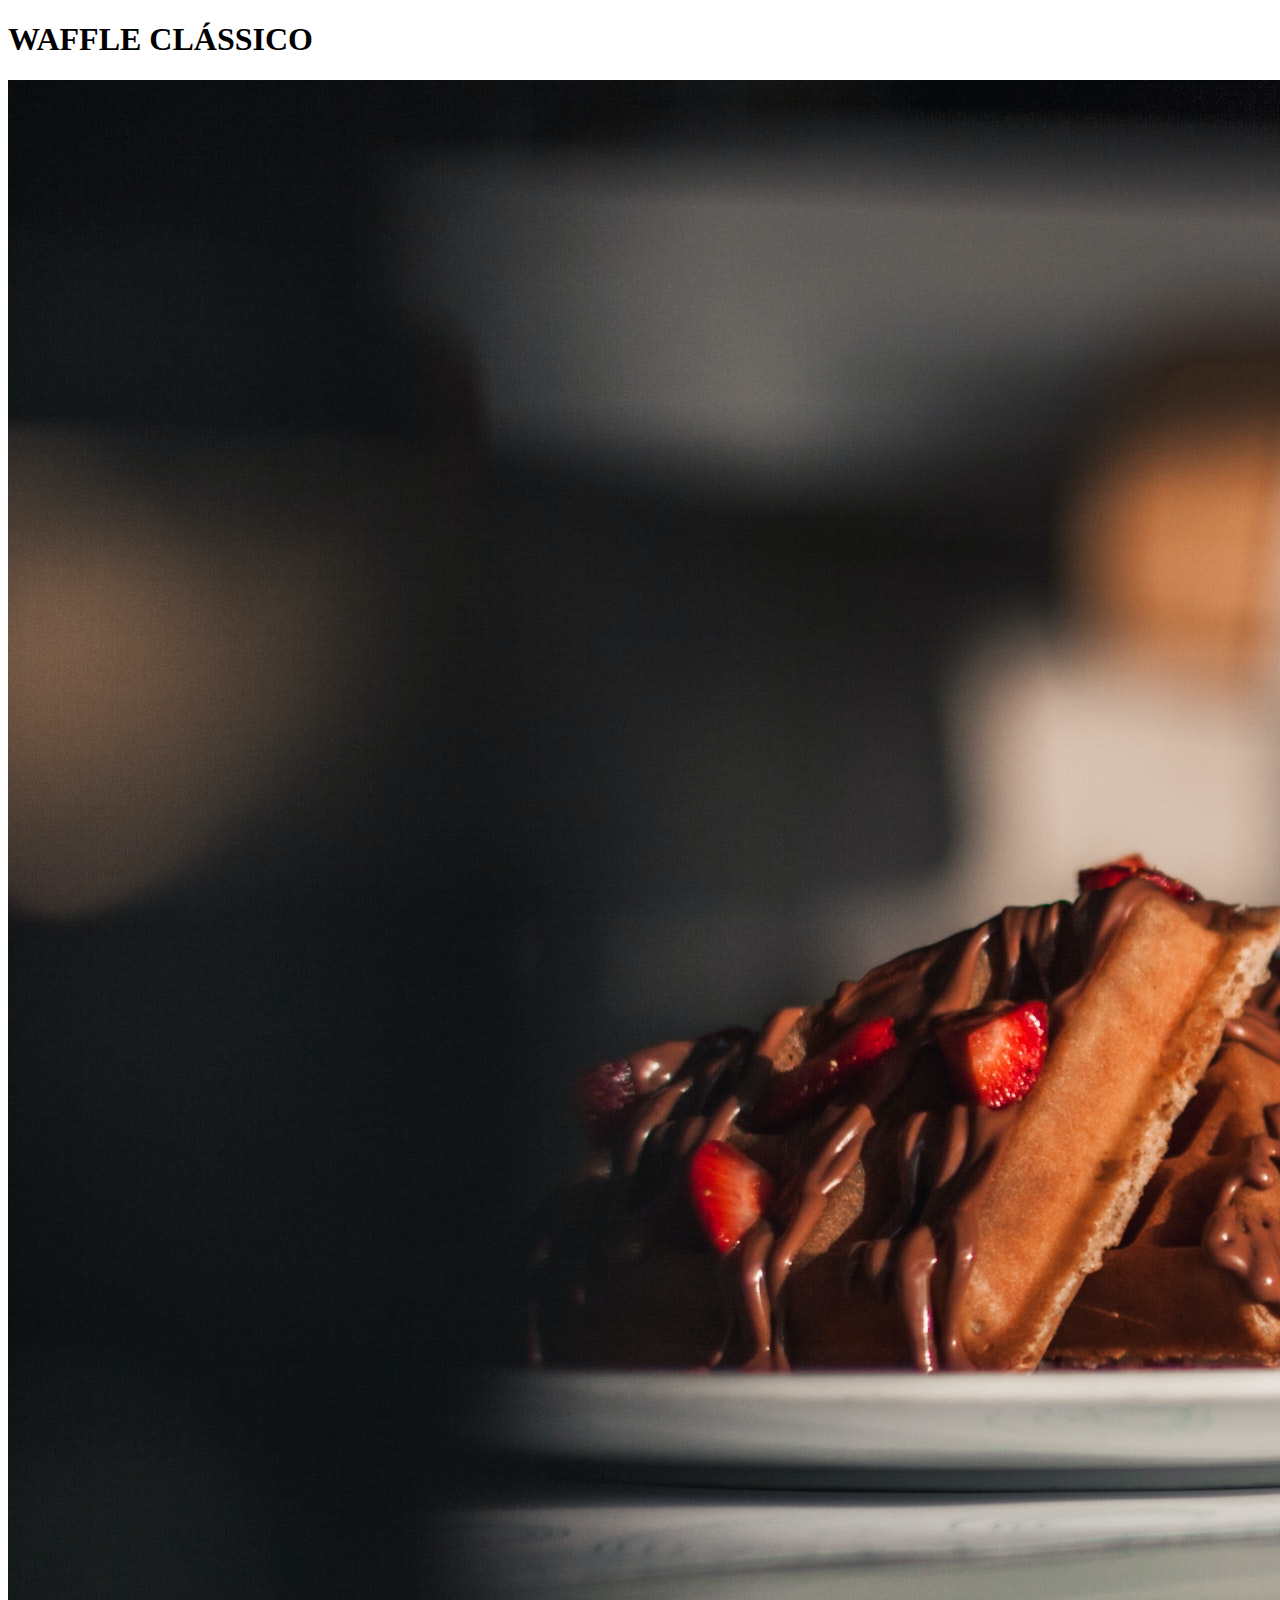
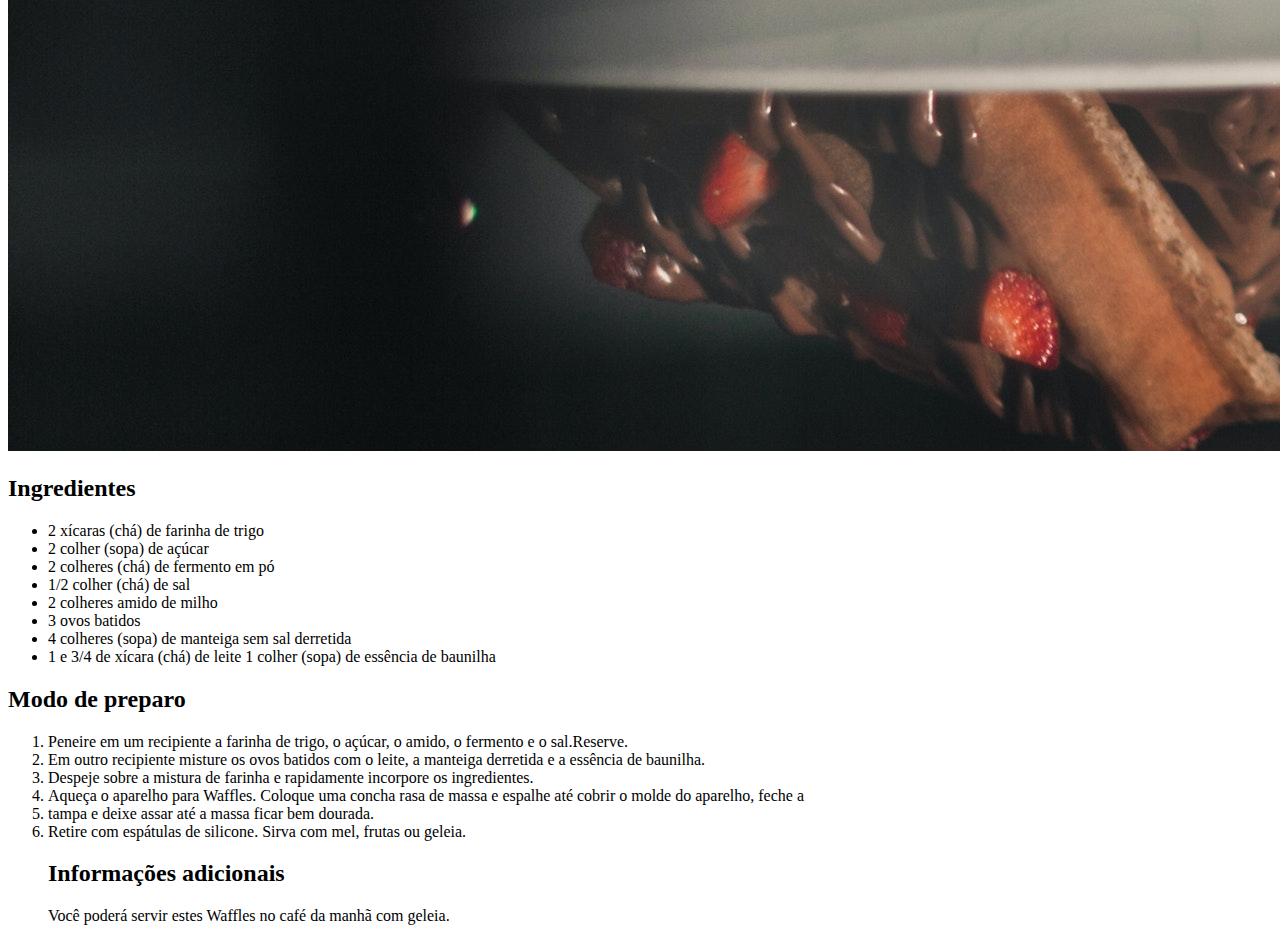
==== index2.html @ f30789c5 "projeto-02" ====
<!DOCTYPE html>
<html lang="en">
<head>
    <meta charset="UTF-8">
    <meta name="viewport" content="width=device-width, initial-scale=1.0">
    <title>Document</title>
    <link rel="stylesheet" href="css/style.css">
</head>
<body>
    
    <h1>WAFFLE CLÁSSICO</h1>
    <img src="pexels-nikolaos-dimou-1250289.jpg" alt="">
    <h2>Ingredientes</h2>
    <ul>
        <li>2 xícaras (chá) de farinha de trigo
        </li>
        <li>2 colher (sopa) de açúcar
        </li>
        <li>2 colheres (chá) de fermento em pó
        </li>
        <li>1/2 colher (chá) de sal
        </li>
        <li>2 colheres amido de milho
        </li>
        <li>3 ovos batidos
        </li>
        <li>4 colheres (sopa) de manteiga sem sal derretida</li>
        <li>1 e 3/4 de xícara (chá) de leite 1 colher (sopa) de essência de baunilha</li>
    </ul>
    <h2>Modo de preparo</h2>
    <ol>
        <li>Peneire em um recipiente a farinha de trigo, o açúcar, o amido, o fermento e o sal.Reserve.</li>
        <li>Em outro recipiente misture os ovos batidos com o leite, a manteiga derretida e a essência de baunilha.</li>
        <li>Despeje sobre a mistura de farinha e rapidamente incorpore os ingredientes.
        </li>
        <li>Aqueça o aparelho para Waffles. Coloque uma concha rasa de massa e espalhe até cobrir o molde do aparelho, feche a </li>
        <li>tampa e deixe assar até a massa ficar bem dourada.</li>
        <li>Retire com espátulas de silicone. Sirva com mel, frutas ou geleia.
        </li>
        <h2>Informações adicionais
        </h2>
        <p>Você poderá servir estes Waffles no café da manhã com geleia.

        </p>
        
    </ol>

</body>
</html>
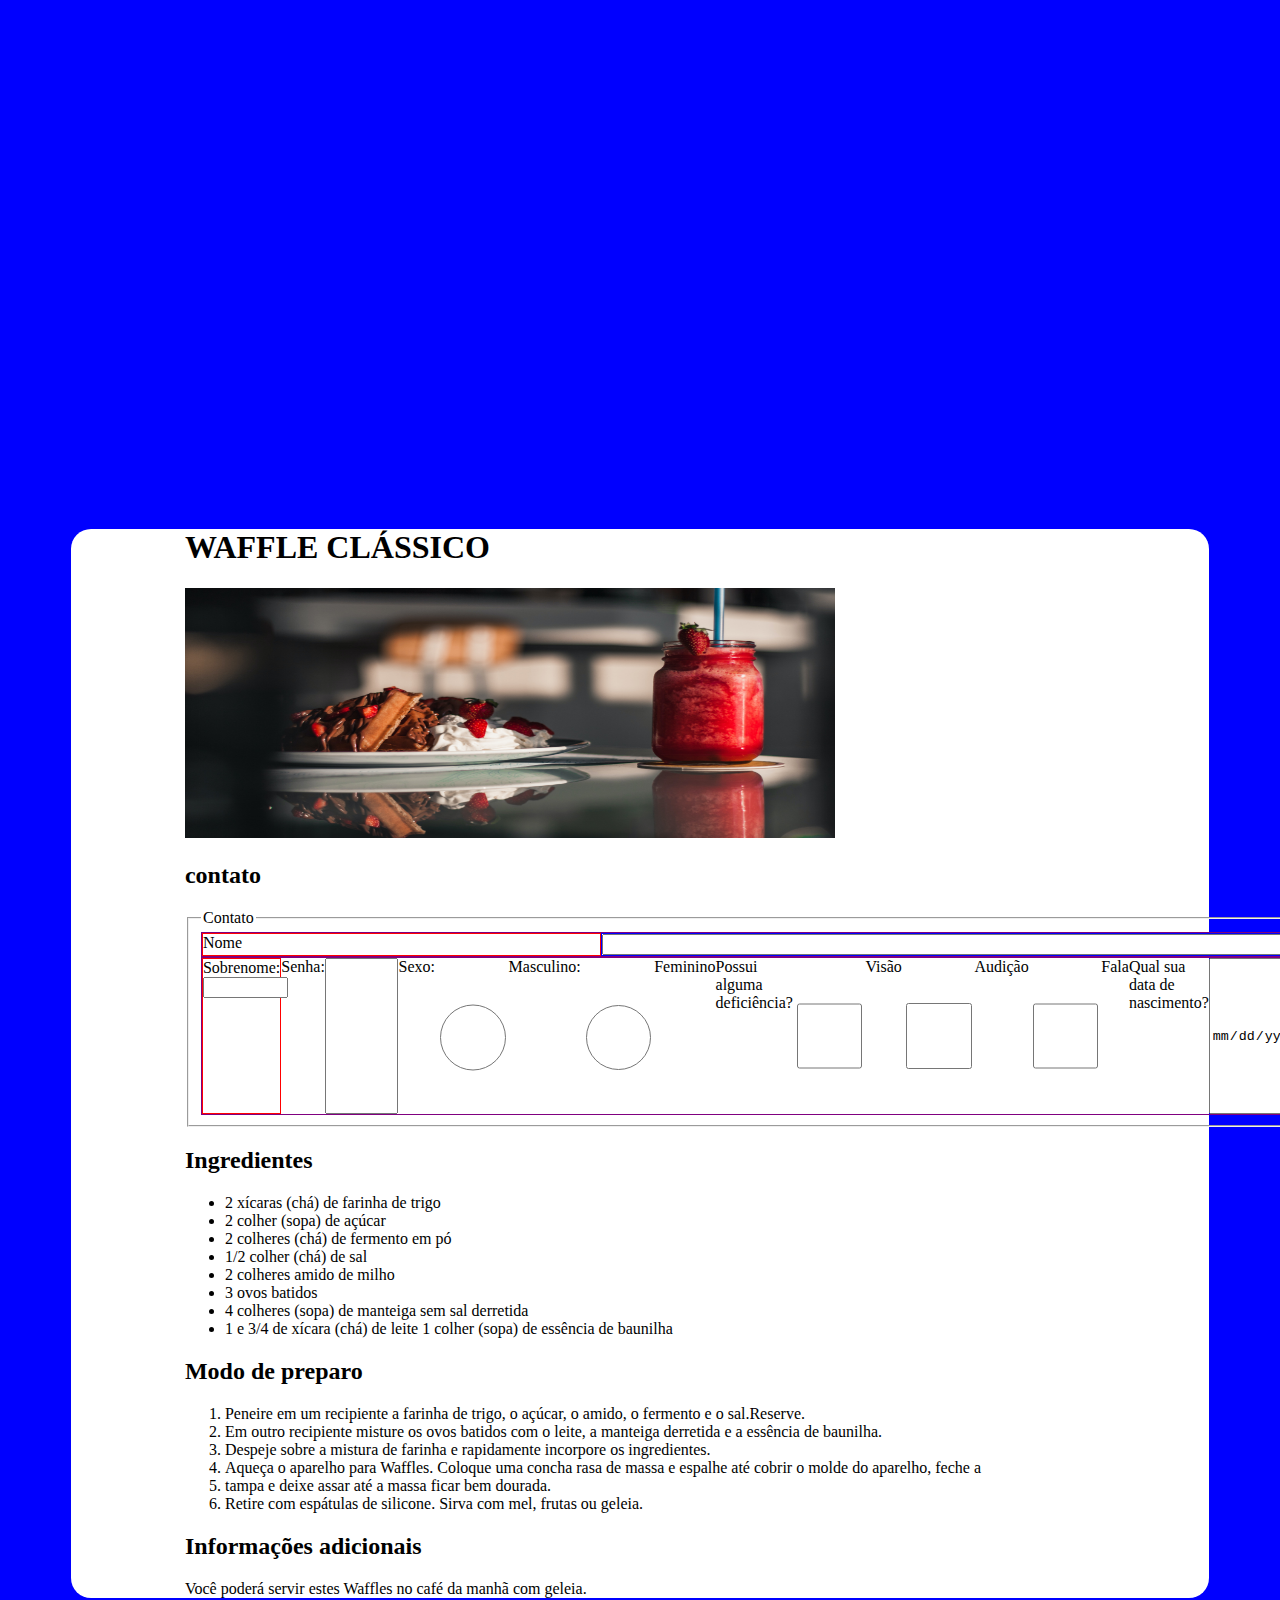
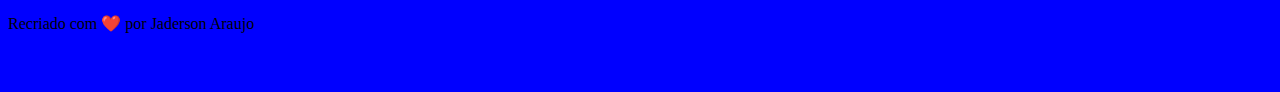
==== commit bb74655b: "Projeto-2" ====
--- a/index2.html
+++ b/index2.html
@@ -1,49 +1,123 @@
 <!DOCTYPE html>
 <html lang="en">
+
 <head>
     <meta charset="UTF-8">
     <meta name="viewport" content="width=device-width, initial-scale=1.0">
     <title>Document</title>
-    <link rel="stylesheet" href="css/style.css">
+    <link rel="stylesheet" href="css/receita.css">
 </head>
+
 <body>
-    
-    <h1>WAFFLE CLÁSSICO</h1>
-    <img src="pexels-nikolaos-dimou-1250289.jpg" alt="">
-    <h2>Ingredientes</h2>
-    <ul>
-        <li>2 xícaras (chá) de farinha de trigo
-        </li>
-        <li>2 colher (sopa) de açúcar
-        </li>
-        <li>2 colheres (chá) de fermento em pó
-        </li>
-        <li>1/2 colher (chá) de sal
-        </li>
-        <li>2 colheres amido de milho
-        </li>
-        <li>3 ovos batidos
-        </li>
-        <li>4 colheres (sopa) de manteiga sem sal derretida</li>
-        <li>1 e 3/4 de xícara (chá) de leite 1 colher (sopa) de essência de baunilha</li>
-    </ul>
-    <h2>Modo de preparo</h2>
-    <ol>
-        <li>Peneire em um recipiente a farinha de trigo, o açúcar, o amido, o fermento e o sal.Reserve.</li>
-        <li>Em outro recipiente misture os ovos batidos com o leite, a manteiga derretida e a essência de baunilha.</li>
-        <li>Despeje sobre a mistura de farinha e rapidamente incorpore os ingredientes.
-        </li>
-        <li>Aqueça o aparelho para Waffles. Coloque uma concha rasa de massa e espalhe até cobrir o molde do aparelho, feche a </li>
-        <li>tampa e deixe assar até a massa ficar bem dourada.</li>
-        <li>Retire com espátulas de silicone. Sirva com mel, frutas ou geleia.
-        </li>
-        <h2>Informações adicionais
-        </h2>
-        <p>Você poderá servir estes Waffles no café da manhã com geleia.
+    <div id="alinhamento"></div>
 
-        </p>
-        
-    </ol>
+    <div id=""></div>
+    <div class="main">
+        <div id="texto">
+            <h1>WAFFLE CLÁSSICO</h1>
+            <img src="pexels-nikolaos-dimou-1250289.jpg" width="650" height="250" alt="">
 
+            <h2>contato</h2>
+
+            <form action=""></form>
+            <fieldset>
+                <legend>Contato</legend>
+                 
+                <div class="row">
+                <div class="col30"><label for="">Nome</label></div>
+                <div class="col70"><input type="text" nome=""
+                    id=""></div>
+                </div>
+                
+                <div class="row">
+                <div class="col30"><label for="">Sobrenome:</label>
+                <input type="text" nome="" id="">
+                </div>
+
+                <label for="">Senha:</label>
+                <input type="password" nome="" id="">
+                <br>
+
+                <label for="">Sexo:</label>
+                <input type="radio" nome="sexo" id="Masculino">
+                <label for="Masculino">Masculino:</label>
+                <input type="radio" nome="sexo" id="feminino">
+                <label for="feminino">Feminino</label>
+                <br>
+                <br>
+                <label for="">Possui alguma deficiência?</label>
+                <br>
+                <input type="checkbox" nome="" id="Visão">
+                <label for="Visão">Visão</label>
+                <br>
+                <input type="checkbox" nome="" id="Audição">
+                <label for="Audição">Audição</label>
+                <br>
+                <input type="checkbox" nome="" id="Fala">
+                <label for="Fala">Fala</label>
+
+                <br>
+                <br>
+                <label for="">Qual sua data de nascimento?</label>
+                <input type="date" nome="" id="">
+
+                <br><br>
+
+                <label for="">Foto de perfil</label>
+                <input type="file" nome="" id="">
+
+                <br>
+                <br>
+                <label for="">Mensagem</label>
+                <br>
+                <textarea name="" id="" cols="50" rows="10" placeholder="Qual é sua dúvida?"></textarea>
+
+
+            </fieldset>
+
+
+
+            <h2>Ingredientes</h2>
+
+            <ul>
+                <li>2 xícaras (chá) de farinha de trigo
+                </li>
+                <li>2 colher (sopa) de açúcar
+                </li>
+                <li>2 colheres (chá) de fermento em pó
+                </li>
+                <li>1/2 colher (chá) de sal
+                </li>
+                <li>2 colheres amido de milho
+                </li>
+                <li>3 ovos batidos
+                </li>
+                <li>4 colheres (sopa) de manteiga sem sal derretida</li>
+                <li>1 e 3/4 de xícara (chá) de leite 1 colher (sopa) de essência de baunilha</li>
+            </ul>
+            <h2>Modo de preparo</h2>
+            <ol>
+                <li>Peneire em um recipiente a farinha de trigo, o açúcar, o amido, o fermento e o sal.Reserve.</li>
+                <li>Em outro recipiente misture os ovos batidos com o leite, a manteiga derretida e a essência de
+                    baunilha.
+                </li>
+                <li>Despeje sobre a mistura de farinha e rapidamente incorpore os ingredientes.
+                </li>
+                <li>Aqueça o aparelho para Waffles. Coloque uma concha rasa de massa e espalhe até cobrir o molde do
+                    aparelho, feche a </li>
+                <li>tampa e deixe assar até a massa ficar bem dourada.</li>
+                <li>Retire com espátulas de silicone. Sirva com mel, frutas ou geleia.
+                </li>
+            </ol>
+            <h2>Informações adicionais
+            </h2>
+            <p>Você poderá servir estes Waffles no café da manhã com geleia.
+            </p>
+        </div>
+    </div>
+    <div id="footer">
+        <p>Recriado com ❤️ por Jaderson Araujo</p>
+    </div>
 </body>
+
 </html>--- a/css/receita.css
+++ b/css/receita.css
@@ -0,0 +1,58 @@
+body {
+    background-color: blue;
+}
+.main {
+    background-color: rgb(255, 255, 255);
+    height: 0 auto;
+    width: 90%;
+    max-width: 1500px;
+    margin: 0 auto;
+    border-radius: 20px;
+    box-shadow: 2px  2px 2px black(0, 0, 0, 0.576);
+}
+
+#texto {
+    width: 80%;
+    margin: 0 auto;
+}
+
+#alinhamento {
+    height: 500px;
+    width: 90%;
+    margin: 0 auto;
+}
+
+#img {
+    height: 200px;
+    background: url(../pexels-nikolaos-dimou-1250289.jpg)no-repeat center center/cover;
+    border-radius: 10px;
+}
+#legenda {
+    text-align: right;
+}
+
+#footer {
+    height: 70px;
+    border-radius: ;
+
+}
+
+.col30 {
+    width: 30%;
+    border: 1px solid red;
+}
+
+.col70 {
+    width: 70%;
+    border: 1px solid blue;
+}
+
+.row {
+    border: 1px solid purple;
+    display: flex;
+}
+
+input {
+    width: 100%;
+}
+
